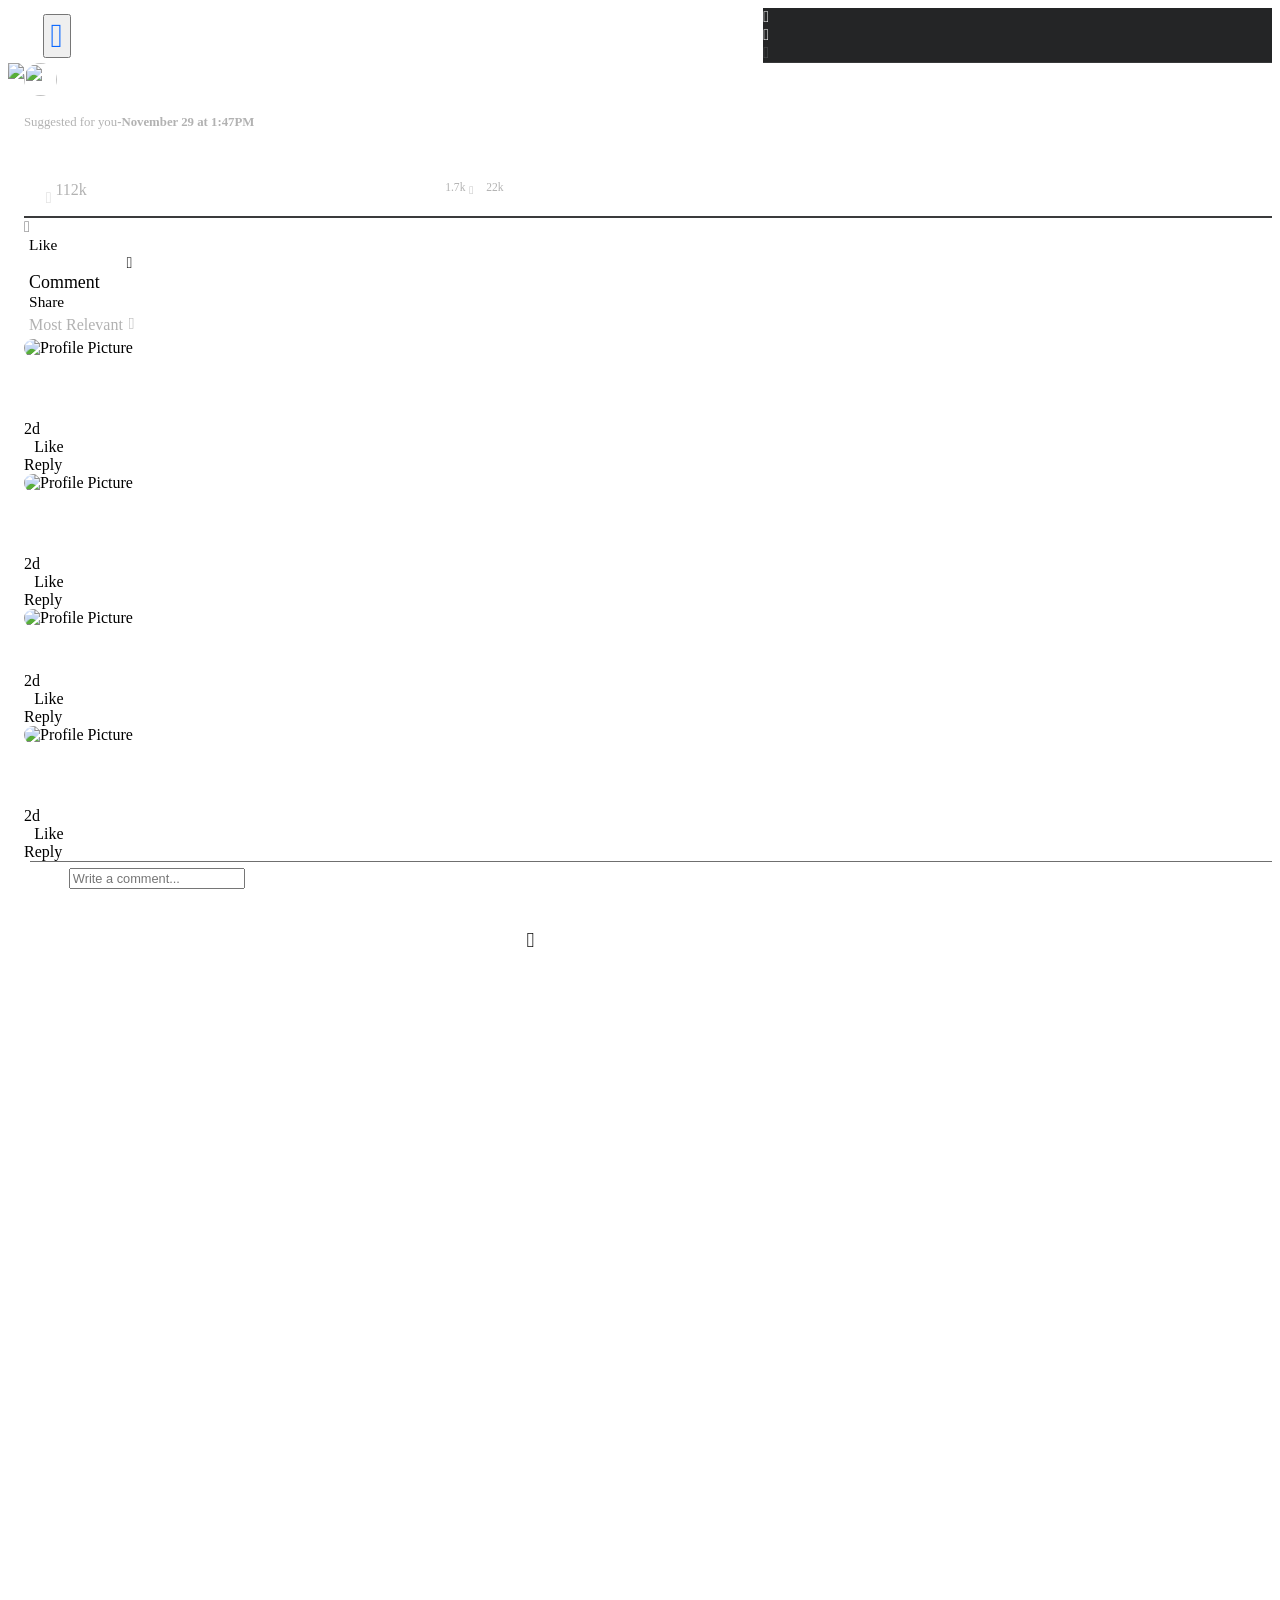
==== fullscreen.html @ 85b13d91 "bug fixes" ====
<!DOCTYPE html>
<html>

<head>
    <title>Facebook</title>
    <meta name="viewport" content="width=device-width, initial-scale=1">
    <link rel="stylesheet" type="text/css" href="styles.css">
    <link rel="stylesheet" href="https://use.fontawesome.com/releases/v5.15.4/css/all.css">
    <script src="https://kit.fontawesome.com/e9348bb64a.js" crossorigin="anonymous"></script>
    <link rel="stylesheet" href="https://code.jquery.com/ui/1.12.1/themes/base/jquery-ui.css">
</head>

<body style="overflow-y: hidden;">

    <!--Header v----------------------------------------------------------------------------------------------------->

    <div class = "double-header" style="display: flex; flex-direction: row;">
        <div class="headerLeft" style="width: 59vw; display: flex; flex-direction: row; align-items: center;">
            <div class="left-side">
                <div style="display: flex; flex-direction: row; padding-left: 0.3vw;">
                    <div class="icon-background button-class" onclick="homeClick()" style="width: 2.4vw; height: 2.4vw;">
                        <i class="fa-solid fa-xmark" style="color: #ffffff; font-size: 2vw;"></i>
                    </div>
        
                    <button id="facebookLogoButton" onclick="homeClick()">
                        <i class="fa-brands fa-facebook" style="color: #0866ff; margin-top: 1vw; font-size: 2.6vw;"></i>
                    </button>
                </div>
            </div>

            <div class = "right-align">
                <div style="color: white; margin-left: 43vw; font-size: 2vw;">
                    <i class="fa-solid fa-magnifying-glass-plus"style="color: #6f6f6f;"></i>
                    <i class="fa-solid fa-magnifying-glass-minus" style="color: #6f6f6f;"onclick="unzoom()"  ></i>
                    <i class="fa-solid fa-filter button-class" onclick="filterContent2()"></i>
                    <i class="fa-solid fa-expand button-class" onclick="zoom2()"></i>
                </div>
            </div>

        </div>

        <div class="headerRight" style="background-color: #242526; flex-grow: 1; border-bottom: 1px solid #38393a;">
            <div class="right-side"> 
                <div class="icon-background button-class" onclick="messengerClick()">
                    <i class="fa-brands fa-facebook-messenger fa-2xl" style="color: #ffffff;"></i>
                </div>
    
                <div class="icon-background button-class" onclick="notificationClick()">
                    <i class="fa-solid fa-bell fa-2xl" style="color: #ffffff;"></i>
                </div>
    
                <div class="icon-background-unclickable">
                    <i class="fa-solid fa-user fa-2xl" style="color: #525355;"></i>
                </div>
    
                <div class="icon-background-unclickable">
                    <i class="fa-solid fa-gear fa-2xl " style="color: #525355;"></i>
                </div>
            </div>
        </div>
    </div>
   

    <!--MAIN-CONTENT----------------------------------------------------------------------------------------------------------------->

    <div>
        <div id = "leftarrow" style="width: 4vw; height:4vw; border-radius: 2vw; display: flex; align-items: center; justify-content: center;position: absolute; margin-top: 20vw; z-index: 10; margin-left: 1vw;">
            <i id = "idk" class="fa-regular fa-circle-left" style="font-size: 3vw; color: #38393a;"></i>
        </div>

        <div id = "rightarrow"style="width: 4vw; height:4vw; border-radius: 2vw; display: flex; align-items: center; justify-content: center;position: absolute; margin-top: 20vw; z-index: 10; margin-left: 54vw;">
            <i class="fa-regular fa-circle-left fa-rotate-180 button-class" style="font-size: 3vw; color: white;"onclick="fullscreenPost2()"></i>
        </div>
    </div>

    <div style="display: flex; flex-direction: row;">
        <div class = "leftside">
            <img src="Images\test.png" id = "dynamic2">
            <div id="overlay3" onclick="unzoom(event)">
                <img id="zoomedImg">
            </div>
        </div>
    
        <div class = "rightside">
            <div class = "post-information">
                <img src="Images\group c.png" style="width: 2.6vw; height: 2.6vw; border-radius: 5vw;">
                <div class = "feedpost-name" style="font-size: 1vw;">
                    <p style="margin: 0;color: #FFFFFF; font-weight: bold;">Group C</p>
                    <div style="display: flex; flex-direction: row;">
                        <p style="margin: 0;color: #B2B2B2 ; ">Suggested for you</p>   
                        <p style="color: #B2B2B2; margin: 0; font-weight: bold;">-November 29 at 1:47PM</p>
                    </div>
                </div>
            </div>

            <p style="padding-left:0.4vw; margin-top: 1%; margin-left: 0.5vw; color: #FFFFFF; font-weight:400 !important; font-size:1.2vw;"> 
                Nah, cause tell me why we had to code an entire social media interface in a week ;-; #relatable 
            </p>

            <div style="display: flex; flex-direction: row; border-bottom: 2px solid #3A3B3C;">
                <div style="margin: 0.5vw; display: flex; flex-direction: column; margin-top: 1vw;">
                    <i class="fa-solid fa-thumbs-up fa-xl" style="color: #d7d7d7; margin-left: 1.2vw; margin-bottom: 0.2vw;"></i>
                    <i class="fa-solid fa-face-grin-squint-tears fa-xl" style="color: #ded250;"></i>
                </div>
                <p style="margin: 0; margin-top: 0.4vw; color: #B2B2B2; padding-bottom: 0.5vw; margin-left: -0.2vw;">112k</p>
                <div style="display: flex; flex-direction: row; color: #B2B2B2; margin-left: 28vw; font-size: 0.9vw;">
                    <p style="margin: 0; margin-top: 0.4vw;">1.7k</p>
                    <i class="fa-regular fa-comment" style="margin-top: 0.6vw; margin-left: 0.3vw; margin-right: 1vw;"></i>

                    <p style="margin: 0; margin-top: 0.4vw;">22k</p>
                    <i class="fa-regular fa-share-from-square" style="margin-top: 0.6vw; margin-left: 0.3vw;"></i>
                </div>
            </div>

            <div class = "like-comment-share-feed">
                <i class="fa-regular fa-thumbs-up" style="color: #727274;"></i>
                <p style="margin: 0; margin-left:0.4vw; font-size: 1.2vw;">Like</p>

                <i class="fa-regular fa-comment" style="margin-left: 8vw;"></i>
                <p style="margin: 0; margin-left:0.4vw; font-size: 1.4vw; margin-right: 8vw;">Comment</p>

                <i class="fa-regular fa-share-from-square" style="color: #727274;"></i>
                <p style="margin: 0; margin-left:0.4vw; font-size: 1.2vw;">Share</p>
            </div>

            <div id = "random" class = "comments">
                <div style="    display: flex; flex-direction: row;">
                    <p style="margin:0.4vw; font-weight:normal !important; color: #B2B2B2; user-select: none; display: flex;">Most Relevant</p>
                    <i class="fa-solid fa-caret-up fa-rotate-180" style="margin: 0; color: #B2B2B2; margin-bottom: 0.6vw;"></i>
                </div> 
                <div class = "commentsad">
                    <div>
                        <div class = "comment"> 
                            <img src="Images\Thing-1.jpg" alt="Profile Picture" style="width: 2.6vw; height: 2.6vw; border-radius: 5vw;">
                            <div class = "comment-blockFS2">
                                <p style="margin: 0; margin-top: 0.3vw; margin-left: 0.6vw; color: #FFFFFF; font-weight: 500;" >Thing 1</p>
                                <p style="margin: 0; margin-top: 0.3vw; margin-left: 0.6vw; color: #FFFFFF; margin-top: 0.4vw;">I totally get it! 
                                    Coding a social media interface in a week is no joke. The struggle is real! It's incredible how we manage to bring together design, 
                                    functionality, and user experience in such a short timeframe. Hope you manage to pass despite putting in over 200 hours!</p>
                            </div>
                        </div>
                        <div class = "comment-information">
                            <p style="margin: 0; font-weight: 300;">2d</p>
                            <p style="margin: 0; margin-right: 0.8vw; margin-left: 0.8vw; font-weight: 500;">Like</p>
                            <p style="margin: 0; font-weight: 500;">Reply</p>
                        </div>
                    </div>

                    <div>
                        <div class = "comment"> 
                            <img src="Images\Thing-2.jpg" alt="Profile Picture" style="width: 2.6vw; height: 2.6vw; border-radius: 5vw;">
                            <div class = "comment-blockFS2">
                                <p style="margin: 0; margin-top: 0.3vw; margin-left: 0.6vw; color: #FFFFFF; font-weight: 500;" >Thing 2</p>
                                <p style="margin: 0; margin-top: 0.3vw; margin-left: 0.6vw; color: #FFFFFF; margin-top: 0.4vw;">Been there, done that. 
                                    Coding a whole social media interface in a week is a serious challenge. It's like a crash course in problem-solving, 
                                    creativity, and endurance. The late nights and countless lines of code all pay off when you see the finished product.</p>
                            </div>
                        </div>
                        <div class = "comment-information">
                            <p style="margin: 0; font-weight: 300;">2d</p>
                            <p style="margin: 0; margin-right: 0.8vw; margin-left: 0.8vw; font-weight: 500;">Like</p>
                            <p style="margin: 0; font-weight: 500;">Reply</p>
                        </div>
                    </div>

                    <div>
                        <div class = "comment"> 
                            <img src="Images\Cat-in-the-hat.jpg" alt="Profile Picture" style="width: 2.6vw; height: 2.6vw; border-radius: 5vw;">
                            <div class = "comment-blockFS2">
                                <p style="margin: 0; margin-top: 0.3vw; margin-left: 0.6vw; color: #FFFFFF; font-weight: 500;" >Cat in the hat</p>
                                <p style="margin: 0; margin-top: 0.3vw; margin-left: 0.6vw; color: #FFFFFF; margin-top: 0.4vw;">Ah, the classic coding marathon! 
                                    Building a social media interface in a week is both thrilling and exhausting.</p>
                            </div>
                        </div>
                        <div class = "comment-information">
                            <p style="margin: 0; font-weight: 300;">2d</p>
                            <p style="margin: 0; margin-right: 0.8vw; margin-left: 0.8vw; font-weight: 500;">Like</p>
                            <p style="margin: 0; font-weight: 500;">Reply</p>
                        </div>
                    </div>
                    
                    <div>
                        <div class = "comment"> 
                            <img src="Images\Fish.webp" alt="Profile Picture" style="width: 2.6vw; height: 2.6vw; border-radius: 5vw;">
                            <div class = "comment-blockFS2">
                                <p style="margin: 0; margin-top: 0.3vw; margin-left: 0.6vw; color: #FFFFFF; font-weight: 500;" >The Fish</p>
                                <p style="margin: 0; margin-top: 0.3vw; margin-left: 0.6vw; color: #FFFFFF; margin-top: 0.4vw;">The coding grind is real! 
                                    A social media interface in a week is a rollercoaster of challenges and triumphs. From brainstorming ideas to fixing bugs, 
                                    every step feels like a victory. Cheers to the amazing journey of coding! #CodingJourney</p>
                            </div>
                        </div>
                        <div class = "comment-information">
                            <p style="margin: 0; font-weight: 300;">2d</p>
                            <p style="margin: 0; margin-right: 0.8vw; margin-left: 0.8vw; font-weight: 500;">Like</p>
                            <p style="margin: 0; font-weight: 500;">Reply</p>
                        </div>
                    </div>    
                </div>

                <div id = "locater" class = "user-comment2" style="bottom: 0 !important; padding-top: 0.5vw;margin-left: 0.5vw; border-top: 1px solid #6f6f6f;">
                    <i onclick="userClick()" id = "seperate-profile-picture" class="button-class fa-solid fa-circle-user"></i>
                    <div class = "user-comment-block2" style="display: flex; align-items: start; justify-content: st;"> 
                        <input id = "comment2" type="text" placeholder="Write a comment..." class="user-comment-inputFS2"
                        style="margin-left: 3vw; font-size: 1vw !important;">
                        <i id = "send-arrow" class="fa-solid fa-play fa-lg button-class" style="margin-top: 5vw; margin-left: 22vw;"></i>
                    </div>
                </div>

            </div>

        </div>
    </div>


    <!--FUNCTION STUFF---------------------------------------------------------------------------------------------------------------------------->
    <div id="overlayNotif" class="overlay" style="visibility: hidden;">
        <div class = "notifPanel">
            <div class = "messenger-title">
                <div style="display: flex; flex-direction: row; align-items:start ; justify-content: left;">
                    <div class="x-background button-class" style="left: 0; margin-left: 0.5vw; margin-top: 0.5vw; margin-right: 1vw; " onclick="xPanelClickNotif()">
                        <i class="fa-solid fa-xmark fa-xl" style="color: #ffffff;"></i>
                    </div>
                    <p style=" margin: 0; font-weight: bold !important; font-size: 1.5vw; color: white; margin-top: 0.4vw;">Notifications</p>
                </div>
            </div>

            <div style="display: flex; flex-direction: row; margin-top: -0.5vw;">
                <div class = "underbuttons" style="margin-left: 1vw; display: flex; align-items: center; justify-content: center;">
                    <p style="margin: 0; color: #5489c2; font-weight: bold;">All</p>
                </div>

                <div class = "underbuttons2" style="margin-left: 0.3vw; display: flex; align-items: center; justify-content: center;">
                    <p style="margin: 0; color: white; font-weight: bold;">Unread</p>
                </div>
            </div>

            <div style="display: flex; flex-direction: row;">
                <p style="margin: 0; margin-left: 1vw; font-size: 1vw; margin-top: 0.5vw; margin-bottom: 0.5vw; color: white; font-weight: bold;">New</p>
                <p style="margin: 0; margin-left: 12.5vw; font-size: 0.8vw; margin-top: 0.5vw; margin-bottom: 0.5vw; color: #727274; user-select: none;">See More</p>
            </div>

            <div class="friends" style="color:white; margin-left: 1vw !important;">
                <img src="Images\Tommy.webp" alt="User Image" class="user-image" style="margin-right: 0.4vw !important;height: 2.3vw; width: 2.3vw;">
                <div class="page-text">
                    <div style="display: flex; flex-direction: row;">
                        <p style="font-size: 0.9vw; margin: 0; margin-bottom: 1vw; font-weight: bold;">Tommy Accepted your friend request</p>
                    </div>
                </div>
            </div>

            <div class="friends" style="color:white; margin-left: 1vw !important;">
                <img src="Images\Chuckie.webp" alt="User Image" class="user-image" style="margin-right: 0.4vw !important;height: 2.3vw; width: 2.3vw;">
                <div class="page-text">
                    <div style="display: flex; flex-direction: row;">
                        <p style="font-size: 0.9vw; margin: 0; margin-bottom: 1vw; font-weight: bold;">Chuckie sent you a friend request</p>
                    </div>
                </div>
            </div>

            <div class="friends" style="color:white; margin-left: 1vw !important;">
                <img src="Images\Phil.jpg" alt="User Image" class="user-image" style="margin-right: 0.4vw !important;height: 2.3vw; width: 2.3vw;">
                <div class="page-text">
                    <div style="display: flex; flex-direction: row;">
                        <p style="font-size: 0.9vw; margin: 0; margin-bottom: 1vw; font-weight: bold;">Phil invited you to follow Lil</p>
                    </div>
                </div>
            </div>

            <div class="friends" style="color:white; margin-left: 1vw !important;">
                <img src="Images\Angelica.webp" alt="User Image" class="user-image" style="margin-right: 0.4vw !important;height: 2.3vw; width: 2.3vw;">
                <div class="page-text">
                    <div style="display: flex; flex-direction: row;">
                        <p style="font-size: 0.9vw; margin: 0; margin-bottom: 1vw; font-weight: bold;">Angelica commented on your page</p>
                    </div>
                </div>
            </div>

            <p style="margin: 0; margin-left: 1vw; font-size: 1vw; margin-top: 0.5vw; margin-bottom: 0.5vw; color: white; font-weight: bold;">Earlier</p>
        
            <div class="friends" style="color:white; margin-left: 1vw !important;">
                <img src="Images\Susie.webp" alt="User Image" class="user-image" style="margin-right: 0.4vw !important;height: 2.3vw; width: 2.3vw;">
                <div class="page-text">
                    <div style="display: flex; flex-direction: row;">
                        <p style="font-size: 0.9vw; margin: 0; margin-bottom: 1vw; font-weight: bold;">Susie liked your comment</p>
                    </div>
                </div>
            </div>

            <div class="friends" style="color:white; margin-left: 1vw !important;">
                <img src="Images\Dil.webp" alt="User Image" class="user-image" style="margin-right: 0.4vw !important;height: 2.3vw; width: 2.3vw;">
                <div class="page-text">
                    <div style="display: flex; flex-direction: row;">
                        <p style="font-size: 0.9vw; margin: 0; margin-bottom: 1vw; font-weight: bold;">Dil shared your post</p>
                    </div>
                </div>
            </div>

            <div class="friends" style="color:white; margin-left: 1vw !important;">
                <img src="Images\Kimi.webp" alt="User Image" class="user-image" style="margin-right: 0.4vw !important;height: 2.3vw; width: 2.3vw;">
                <div class="page-text">
                    <div style="display: flex; flex-direction: row;">
                        <p style="font-size: 0.9vw; margin: 0; margin-bottom: 1vw; font-weight: bold;">Kimi accepted your friend request</p>
                    </div>
                </div>
            </div>
        </div>
    </div>

    <div id="overlayContent2" class="overlay" style="visibility: hidden;">
        <div class = "content-filter-panel2">
            <div class = "content-title">
                <div class="x-background button-class" style="left: 0; margin-left: 0.5vw;"
                onclick="xPanelClickContent2()">
                <i class="fa-solid fa-xmark fa-xl" style="color: #ffffff;"></i>
            </div>

            <p style="font-size: 1.7vw; font-weight: 600; margin-left: 7.5vw; color:white;"> Content Filter </p>
            </div>
            <div class = "categories">
                <p>Audience</p> <i title="intended audience of the poster (uncheck all for default)" class="fa-sm button-class fa-solid fa-circle-info"style="margin-left: 0.5vw;"></i>
                <p style="margin-left: 3.5vw;">Source</p> <i title="Where the content comes from (uncheck all for normal algorithm)"class="fa-sm button-class fa-solid fa-circle-info" style=" margin-right: 3.5vw;margin-left: 0.5vw;"></i>
                <p>Content</p> <i title="type of content, such as photo or video content" class="fa-sm button-class fa-solid fa-circle-info" style="margin-left: 0.5vw;"></i>
            </div>

            <div style="display: flex; flex-direction: row; align-items: center; justify-content: center;">
                <div class = "options">
                    <label style="font-weight: 400; color: #B2B2B2; font-size: 1vw; height: 3vw;">
                        <input type="checkbox">
                        <p style="margin-left:0.2vw; user-select: none;">Friends</p>
                    </label>

                    <label style="font-weight: 400; color: #B2B2B2; font-size: 1vw; height: 3vw;">
                        <input type="checkbox">
                        <p style="margin-left:0.2vw; user-select: none;">Groups</p>
                    </label>

                    <label style="font-weight: 400; color: #B2B2B2; font-size: 1vw; height: 3vw;">
                        <input type="checkbox">
                        <p style="margin-left:0.2vw; user-select: none;">Only Me</p>
                    </label>

                    <label style="font-weight: 400; color: #242526;; font-size: 1vw; user-select: none; height: 3vw;">
                        <input type="checkbox" style="color: #242526;; background-color: #242526;; border-color: #242526;;">
                        <p style="margin-left:0.2vw; user-select: none;">Only Me</p>
                    </label>
                </div>

                <div class = "options" style="margin-left: 3.8vw;">
                    <label style="font-weight: 400; color: #B2B2B2; font-size: 1vw; height: 3vw;">
                        <input type="checkbox">
                        <p style="margin-left:0.2vw; user-select: none;">Groups</p>
                    </label>

                    <label style="font-weight: 400; color: #B2B2B2; font-size: 1vw; height: 3vw;">
                        <input type="checkbox">
                        <p style="margin-left:0.2vw; user-select: none;">Verified</p>
                    </label>

                    <label style="font-weight: 400; color: #B2B2B2; font-size: 1vw; height: 3vw;">
                        <input type="checkbox">
                        <p style="margin-left:0.2vw; user-select: none;">Pages</p>
                    </label>

                    <label style="font-weight: 400; color: #B2B2B2; font-size: 1vw; height: 3vw;">
                        <input type="checkbox">
                        <p style="margin-left:0.2vw; user-select: none;">Local</p>
                    </label>
                </div>

                <div class = "options" style=" margin-left: 3vw; margin-right: 1.5vw;">
                    <label style="font-weight: 400; color: #B2B2B2; font-size: 1vw; height: 3vw;">
                        <input type="checkbox">
                        <p style="margin-left:0.2vw; user-select: none;">Text</p>
                    </label>

                    <label style="font-weight: 400; color: #B2B2B2; font-size: 1vw; height: 3vw;">
                        <input type="checkbox">
                        <p style="margin-left:0.2vw; user-select: none;">Photos</p>
                    </label>

                    <label style="font-weight: 400; color: #B2B2B2; font-size: 1vw; height: 3vw;">
                        <input type="checkbox">
                        <p style="margin-left:0.2vw; user-select: none;">Videos</p>
                    </label>

                    <label style="font-weight: 400; color: #242526;; font-size: 1vw; user-select: none; height: 3vw;">
                        <input type="checkbox" style="color: #242526;; background-color: #242526;; border-color: #242526;;">
                        <p style="margin-left:0.2vw; user-select: none;">Only Me</p>
                    </label>
                </div>
            </div>             
            <div class = "bottom-content">
                <div class = "content-buttons button-class" style="margin-right: 0.5vw;" onclick="xPanelClickContent2()">
                    <p>Apply Filters</p>
                </div>
                <div class = "content-buttons button-class" style="margin-left: 0.5vw;" onclick="xPanelClickContent2()">
                    <p>Reset to Default</p>
                </div>
            </div>
        </div>
    </div>

    <div id="overlayMessenger" class="overlay" style="visibility: hidden;">
        <div class = "messenger-content">
            <div class = "messenger-title">
                <div style="display: flex; flex-direction: row; align-items:start ; justify-content: left;">
                    <div class="x-background button-class" style="left: 0; margin-left: 0.5vw; margin-top: 0.7vw; margin-right: 1vw; " onclick="xPanelClickMessenger()">
                        <i class="fa-solid fa-xmark fa-xl" style="color: #ffffff;"></i>
                    </div>
                    <p style=" margin: 0; font-weight: bold !important; font-size: 2vw; color: white; margin-top: 0.4vw;">Chats</p>
                </div>
            </div>

            <div class = "messenger-search" style="margin-left: 0.2vw;">
                <form class="search-container">
                    <input type="text" placeholder="Search Messenger" class="Searchbar" style="font-size: 0.8vw; width: 17vw;">
                </form>
            </div>

            <div style="color: #b2b2b2; font-size: 0.8vw; display: flex; flex-direction: row; font-weight: 400; user-select: none;">
                <p style="margin-left: 15.5vw;">Verified</p>
                <i class="fa-solid fa-caret-up fa-rotate-180" style="margin-bottom: 1vw; margin-left: 0.2vw;"></i>
            </div>

            <div class = "people" style="margin-top: -0.5vw;">
                <div class = "person">
                    <img src="Images\Johnny-Depp.jpg" alt="User Image" class="chat-image" style="margin-right: 0.4vw !important;">
                    <div style="display: flex; flex-direction: column; margin-top: 0.2vw;">
                        <p style="margin: 0; font-weight: bold;">Johnny Depp</p>
                        <div style="display: flex; flex-direction: row; color: #B2B2B2; font-size: 0.8vw;">
                            <p style="margin: 0;">You: luv ur stuff man. - </p>
                            <p style="font-weight: bold; margin: 0;"> 1y</p>
                        </div>
                    </div>

                    <i class="fa-solid fa-circle-check" style="margin-left:0.7vw; margin-top: 0.5vw; font-size: 1.5vw;"></i>
                </div>

                <div class = "person">
                    <img src="Images\Albert-Einstein.jpg" alt="User Image" class="chat-image" style="margin-right: 0.4vw !important;">
                    <div style="display: flex; flex-direction: column; margin-top: 0.2vw;">
                        <p style="margin: 0; font-weight: bold;">Albert Einstein</p>
                        <div style="display: flex; flex-direction: row; color: #B2B2B2; font-size: 0.8vw;">
                            <p style="margin: 0;">Albert: Yo I revived wassup G! -</p>
                            <p style="font-weight: bold; margin: 0;"> 3y</p>
                        </div>
                    </div>

                    <i class="fa-solid fa-circle-check" style="margin-left:0.7vw; margin-top: 0.5vw; font-size: 1.5vw;"></i>
                </div>

                <div class = "person">
                    <img src="Images\Hugh-Jackman.jpg" alt="User Image" class="chat-image" style="margin-right: 0.4vw !important;">
                    <div style="display: flex; flex-direction: column; margin-top: 0.2vw;">
                        <p style="margin: 0; font-weight: bold;">Hugh Jackman</p>
                        <div style="display: flex; flex-direction: row; color: #B2B2B2; font-size: 0.8vw;">
                            <p style="margin: 0;">You: agreed - </p>
                            <p style="font-weight: bold; margin: 0;"> 4y</p>
                        </div>
                    </div>

                    <i class="fa-solid fa-circle-check" style="margin-left:0.7vw; margin-top: 0.5vw; font-size: 1.5vw;"></i>
                </div>

                <div class = "person">
                    <img src="Images\bossman.jpg" alt="User Image" class="chat-image" style="margin-right: 0.4vw !important;">
                    <div style="display: flex; flex-direction: column; margin-top: 0.2vw;">
                        <p style="margin: 0; font-weight: bold;">Bossman</p>
                        <div style="display: flex; flex-direction: row; color: #B2B2B2; font-size: 0.8vw;">
                            <p style="margin: 0;">Bossman: I thought you were sic... - </p>
                            <p style="font-weight: bold; margin: 0;"> 1h</p>
                        </div>
                    </div>
                </div>

                <div class = "person">
                    <img src="Images\billy-jean.jpg" alt="User Image" class="chat-image" style="margin-right: 0.4vw !important;">
                    <div style="display: flex; flex-direction: column; margin-top: 0.2vw;">
                        <p style="margin: 0; font-weight: bold;">Billy Jean</p>
                        <div style="display: flex; flex-direction: row; color: #B2B2B2; font-size: 0.8vw;">
                            <p style="margin: 0;">Billy: I told you I'm not your lover... - </p>
                            <p style="font-weight: bold; margin: 0;"> 3d</p>
                        </div>
                    </div>
                </div>

                <div class = "person">
                    <img src="Images\Ratvinder-Grewal.jpg" alt="User Image" class="chat-image" style="margin-right: 0.4vw !important;">
                    <div style="display: flex; flex-direction: column; margin-top: 0.2vw;">
                        <p style="margin: 0; font-weight: bold;">Professor</p>
                        <div style="display: flex; flex-direction: row; color: #B2B2B2; font-size: 0.8vw;">
                            <p style="margin: 0;">You: please respond to my emai... -</p>
                            <p style="font-weight: bold; margin: 0;"> 905y</p>
                        </div>
                    </div>
                </div>
            </div>
            <div class = "messenger-end">
                <p>See all in Messenger</p>
            </div>
        </div>
    </div>

    <script src="https://code.jquery.com/jquery-1.12.4.js"></script>
    <script src="https://code.jquery.com/ui/1.12.1/jquery-ui.js"></script>
    <script src="script.js"></script>
</body>

</html>
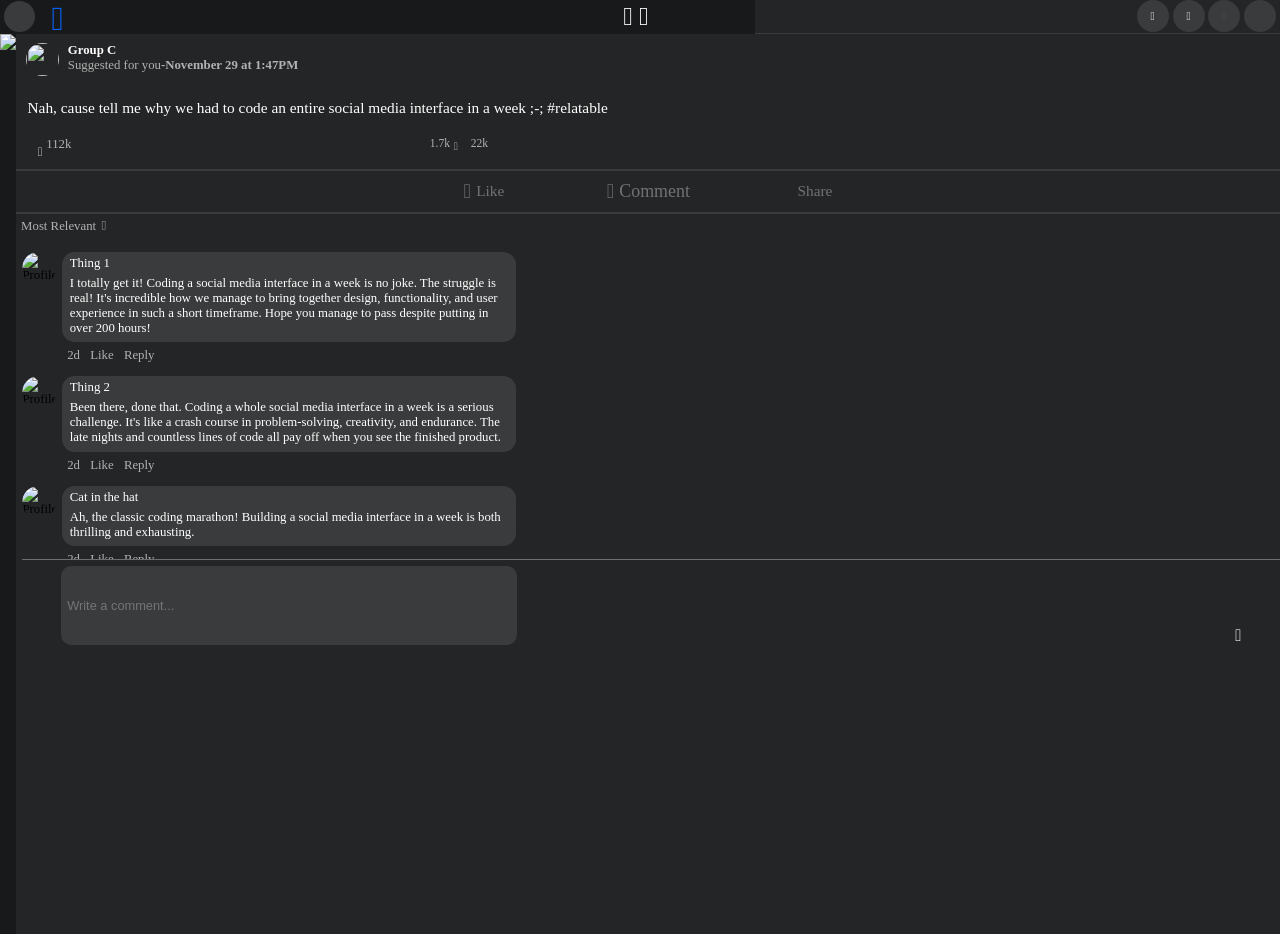
==== commit c9527c94: "added video" ====
--- a/styles.css
+++ b/styles.css
@@ -0,0 +1,1296 @@
+body, html {
+    margin: 0;
+    padding: 0;
+}
+
+::-webkit-scrollbar {
+    width: 4px;
+}
+
+::-webkit-scrollbar-track {
+    background: #38393a;
+}
+
+::-webkit-scrollbar-thumb {
+    background: #8e8e8e;
+}
+
+
+body {
+    font-size: 1vw;
+    font-family: "Segoe UI";
+    background-color: #18191A;
+    margin: 0;
+    scrollbar-width: thin;
+    scrollbar-color: #8e8e8e;
+}
+
+.header {
+    width: 100vw;
+    position: fixed;
+    margin: 0;
+    display: grid;
+    align-items: center;
+    grid-template-columns: 1fr 3.5fr 1fr;
+    background-color: #242526;
+    height: 2.55vw;
+    z-index: 1000;
+}
+
+.left-side {
+    display: flex;
+    align-items: center;
+    justify-content: left;
+}
+
+
+.center-side {
+    box-sizing: border-box;
+    display: flex;
+    align-items: center;
+    justify-content: center;
+    height: 2.55vw;
+    width: auto;
+    padding: 0;
+    margin: 0;
+    overflow-x: hidden;
+}
+
+.center-buttons {
+    box-sizing: border-box;
+    display: flex;
+    align-items: center;
+    cursor: pointer;
+    font-size: 1.4vw;
+    font-weight:bold;
+    color: #fff;
+    height: 2.55vw;
+    padding-left: 1.5vw;
+    padding-right: 1.5vw;
+    border-radius: 0.5vw;
+    font-size: 1.2vw;
+    transition: background-color 0.2s ease;
+}
+
+.center-buttons2 {
+    user-select: none;
+    box-sizing: border-box;
+    display: flex;
+    align-items: center;
+    font-size: 1.4vw;
+    font-weight:bold;
+    color: #fff;
+    height: 2.55vw;
+    padding-left: 1.5vw;
+    padding-right: 1.5vw;
+    border-radius: 0.5vw;
+    font-size: 1.2vw;
+}
+
+.center-buttons:hover {
+    background-color: #434445;
+}
+
+.underline {
+    position: relative;
+}
+
+.underline::after {
+    content: "";
+    position: absolute;
+    bottom: 0;
+    left: 0;
+    width: 100%;
+    height: 2px;
+    background-color: #0866FF;
+    transform: scaleX(0);
+    transform-origin: bottom right;
+    transition: transform 0.3s ease;
+}
+
+.underline::after {
+    transform: scaleX(1);
+}
+
+.vertical-line {
+    height: 80%;
+    width: 0.1%;
+    background-color: #434445;
+}
+
+.right-side {
+    display: flex;
+    align-items: center;
+    justify-content: flex-end;
+    height: 2.55vw;
+}
+
+.button-class {
+    cursor: pointer;
+}
+
+.x-background {
+    display: flex;
+    justify-content: center;
+    align-items: center;
+    width: 2.2vw;
+    height: 2.2vw;
+    background-color: #3A3B3C;
+    border-radius: 2.5vw;
+    font-size: 1vw;
+}
+
+.icon-background {
+    display: flex;
+    justify-content: center;
+    align-items: center;
+    width: 2.5vw;
+    height: 2.5vw;
+    background-color: #3A3B3C;
+    border-radius: 2.5vw;
+    margin-right: 0.3vw;
+    font-size: 0.9vw;
+    transition: background-color 0.2s ease;
+}
+
+.icon-background-unclickable {
+    display: flex;
+    justify-content: center;
+    align-items: center;
+    width: 2.5vw;
+    height: 2.5vw;
+    background-color: #3A3B3C;
+    border-radius: 2.5vw;
+    margin-right: 0.3vw;
+    font-size: 0.9vw;
+}
+
+.icon-background:hover {
+    background-color: #434445;
+}
+
+.Searchbar::placeholder {
+    color: #656668;
+    font-size: 0.7vw;
+}
+
+.search-container {
+    position: relative;
+    display: inline-block;
+    margin-left: 0.3vw;
+    width: 12vw;
+}
+
+.Searchbar {
+    width: 12vw;
+    height: 1.8vw;
+    padding-left: 1.8vw;
+    background-color: #3A3B3C;
+    border-radius: 5vw;
+    outline: none;
+    color: #B2B2B2;
+    border-width: 0;
+}
+
+.search-container::before {
+    content: '\f002';
+    font-family: 'Font Awesome 5 Free';
+    font-weight: 900;
+    position: absolute;
+    left: 0.6vw;
+    top: 1vw;
+    transform: translateY(-50%);
+    color: #B2B2B2;
+}
+
+#facebookLogoButton {
+    cursor: pointer;
+    margin-left: 0.3vw;
+    background-color: transparent;
+    height: 2.4vh;
+    width: 2.4vw;
+    padding: 0;
+    border-radius: 0.5vw;
+    display: flex;
+    align-items: center;
+    justify-content: center;
+    font-size: 2.3vw;
+    border: none;
+}
+
+#facebookLogoButton i {
+    margin: 0;
+}
+
+#videofacebookLogoButton{
+    cursor: pointer;
+    margin-left: 0.3vw;
+    background-color: transparent;
+    height: 2.4vh;
+    width: 2.4vw;
+    padding: 0;
+    border-radius: 0.5vw;
+    display: flex;
+    align-items: center;
+    justify-content: center;
+    font-size: 1.25vw;
+    border: none;
+}
+
+.search-box{
+    width: fit-content;
+    height: fit-content;
+    position:absolute;
+    margin-left: 3vw;
+}
+
+.btn-search{
+    width: 30px;
+    height: 30px;
+    border-style: none;
+    font-size: 15px;
+    font-weight: bold;
+    outline: none;
+    cursor: pointer;
+    border-radius: 50%;
+    right: 0px;
+    color:#ffffff ;
+    background-color:#656668;
+    pointer-events: painted;  
+}
+
+.leftSideBar {
+    display: grid;
+    grid-template-columns: 1fr;
+    justify-content: start;
+    align-content: start;
+    align-items: start;
+    position: fixed;
+    top: 2.55vw;
+    width: 15vw;
+    left: 0;
+    height: calc(100vh - 2.55vw);
+    background-color: #242526;
+    color: #fff;
+    padding: 0.3vw;
+    padding-top: 0;
+    overflow-y: auto;
+
+    scrollbar-width: thin;
+    scrollbar-color: #38393a #242526;
+}
+
+.leftSideBar::-webkit-scrollbar {
+    width: 0;
+}
+
+.leftSideBar:first-child {
+    margin-top: 0;
+    justify-content: center;
+    position: fixed;
+}
+
+.leftSideBar .fixed-child {
+    position: sticky;
+    background-color: #242526;
+}
+
+
+.leftSideBar2 {
+    display: grid;
+    grid-template-columns: 1fr;
+    justify-content: start;
+    align-content: start;
+    align-items: start;
+    position: fixed;
+    top: 2.55vw;
+    width: 15vw;
+    left: 0;
+    height: calc(100vh - 2.55vw);
+    background-color: #242526;
+    color: #fff;
+    padding: 0.3vw;
+    padding-top: 0;
+    overflow-y: auto;
+    
+    scrollbar-width: thin;
+    scrollbar-color: #38393a #242526;
+}
+
+
+.leftSideBar2::-webkit-scrollbar {
+    width: 0;
+}
+
+.leftSideBar2:first-child {
+    margin-top: 0;
+    justify-content: center;
+    position: fixed;
+}
+
+.leftSideBar2 .fixed-child {
+    position: sticky;
+    background-color: #242526;
+}
+
+.tab-switch {
+    display: flex;
+    justify-content: center;
+    align-items: center;
+    height: 3.5vw;
+    padding: 0;
+    border-bottom: 1px solid #3A3B3C;
+    margin-bottom: 0.3vw;
+    z-index: 2;
+}
+
+.tab-buttons {
+    display: flex;
+    align-items: center;
+    margin: 0;
+    padding: 0;
+    padding-left: 0.9vw;
+    padding-right: 0.9vw;
+    margin-left: 0.3vw;
+    border-radius: 0.3vw;
+    height: 2.5vw;
+    transition: background-color 0.2s ease;
+    font-size:1.1vw;
+    font-weight:500;
+}
+
+.tab-buttons:hover {
+    background-color: #434445;
+}
+
+.link-buttons {
+    height: 2.8vw;
+    display: flex;
+    padding-left: 0.2vw;
+    justify-content: left;
+    align-items: center;
+    font-size: 1.6vw;
+    border-radius: 0.7vw;
+    transition: background-color 0.2s ease;
+}
+
+.link-buttons-unclickable {
+    height: 2.8vw;
+    display: flex;
+    padding-left: 0.2vw;
+    justify-content: left;
+    align-items: center;
+    font-size: 2vw;
+}
+
+.link-buttons:hover {
+    background-color: #434445;
+}
+
+.setting-link-buttons-unclickable{
+    display: flex;
+    padding-left: 7.5vw;
+    justify-content: left;
+    align-items: center;
+    font-size: 0.7vw;
+}
+
+.rotate-class {
+    transition: transform 0.3s ease, color 0.3s ease;
+}
+
+.rotate-class:hover {
+    transform: rotate(90deg);
+    color: #0866FF;
+}
+
+.discoveryPanels {
+    display: flex;
+    align-items: center;
+    border-bottom: 1px solid #3A3B3C;
+    padding-left: 0.2vw;
+    justify-content: flex-start;
+    font-size: 1.2vw;
+    border-radius: 0.2vw;
+    margin-bottom: 0.3vw;
+}
+
+.discovery-title {
+    display: flex;
+    align-items: center;
+    justify-content: left;
+    font-size: 1vw;
+}
+
+.inner-content {
+    display: flex;
+    flex-direction: column;
+}
+
+.overlay {
+    position: fixed;
+    top: 0;
+    left: 0;
+    width: 100%;
+    height: 100%;
+    background: rgba(0, 0, 0, 0.6);
+    display: flex;
+    justify-content: left;
+    align-items: start;
+    z-index: 9999;
+}
+
+.overlay-content {
+    position: absolute;
+    margin-top: 2.55vw;
+    display: flex;
+    flex-direction: column;
+    width: 17vw;
+    height: 19vw;
+    background-color: #242526;
+    border-radius: 0.6vw;
+}
+
+.overlayNotif {
+    position: absolute;
+    margin-top: 2.55vw;
+    display: flex;
+    flex-direction: column;
+    width: 17vw;
+    height: 19vw;
+    background-color: #242526;
+    border-radius: 0.6vw;
+}
+
+.panel-top {
+    display: flex;
+    justify-content: left;
+    background-color: #242526;
+    padding: 0.2vw;
+    border-bottom: 1px solid #3A3B3C;
+    padding-bottom: 0.5vw;
+    margin-top: 0.5vw;
+    margin-bottom: 0.5vw;
+}
+
+.drag-panels {
+    display: flex;
+    align-items: center;
+    height: 2.5vw;
+    margin: 0.2vw;
+    background-color: #3A3B3C;
+    border-radius: 0.2vw;
+}
+
+.drag-panels-helper {
+    opacity: 0.5;
+}
+
+input[type="checkbox"] {
+    -webkit-appearance: none;
+    -moz-appearance: none;
+    appearance: none;
+    border: 1px solid #ccc;
+    height: 1.2vw;
+    width: 1.2vw;
+    border-radius: 0.2vw;
+    outline: none;
+    cursor: pointer;
+    margin-right: 0.4vw;
+}
+
+input[type="checkbox"]:checked {
+    background-color: #0866FF;
+    border: 1px solid #0866FF;
+}
+
+label {
+    display: inline-flex;
+    align-items: center;
+    font-family: 'Segoe UI';
+    font-weight: 500;
+    font-size: 1vw;
+    color: #FFFFFF;
+    cursor: pointer;
+    white-space: nowrap;
+    padding-left: 0.4vw;
+}
+
+.friends-online {
+    display: flex;
+    flex-direction: column;
+}
+
+.friends {
+    display: flex;
+    align-items: center;
+    justify-content: left;
+    font-size: 1vw;
+    margin: 0 !important;
+    padding: 0 !important;
+}
+
+.friends p {
+    margin: 0;
+    padding: 0;
+}
+
+.friends i {
+    margin: 0;
+    padding: 0;
+}
+
+.user-image {
+    width: 2vw;
+    height: 2vw;
+    object-fit: cover;
+    border-radius: 2vw;
+    margin: 0;
+    padding: 0;
+}
+
+.user-status-container {
+    position: relative;
+    display: inline-block;
+}
+
+.online-indicator {
+    position: absolute;
+    bottom: 0.3vw;
+    right: 0;
+    width: 0.5vw;
+    height: 0.5vw;
+    background-color: #4CAF50;
+    border-radius: 2vw;
+    border: 1px solid #fff;
+}
+
+.event-container {
+    display: flex;
+    flex-direction: column;
+}
+
+.event {
+    display: flex;
+    align-items: center;
+    justify-content: left;
+    font-size: 1vw;
+    margin: 0 !important;
+    padding: 0;
+    height: 1.8vw;
+    padding-left: 0.7vw;
+    border-radius: 0.5vw;
+    margin-top: 0.15vw !important;
+    background-color: #393a3b;
+    font-weight: 300;
+}
+
+.event-container:first-child {
+    margin-top: 0px;
+}
+
+.event-container:last-child {
+    margin-bottom: 0.4vw;
+}
+
+.page-text {
+    margin-top: 0.7vw;
+}
+
+.content-area {
+    margin: 0;
+    padding: 0;
+    position: absolute;
+    display: flex;
+    align-items: center;
+    flex-direction: column;
+    width: 84vw;
+    height: auto;
+    left: 15.6vw;
+    top: 2.55vw !important;
+    background-color: #18191A;
+}
+
+.create-post {
+    background-color: #242526;
+    margin: 1vw;
+	border-radius: 0.8vw;
+    height: 7vw;
+	width: 80vw;
+}
+
+#profile-picture {
+    margin-left: 1.5vw;
+    position: absolute;
+    margin-top: 0.5vw;
+    color: white;
+    font-size: 2.6vw;
+    transition: color 0.3s ease;
+}
+
+#profile-picture:hover {
+    color: #005eff;
+}
+
+
+.create-post-content {
+    margin: 0.8vw 1vw 0.8vw 6.4vw;
+    position: relative;
+	width: 72.5vw;
+}
+
+.create-post-hr {
+    border: none;
+    border-top: 2px solid #393a3b;
+	width: 77vw;
+}
+
+.buttons-container {
+    display: flex;
+    flex-wrap: wrap;
+    align-items: center;
+	margin-left: 1vw;
+}
+
+.buttons-container span {
+	margin-left: 0.4vw;
+    position: relative;
+    top: -0.4vw;
+    font-size: 1vw;
+}
+
+.buttons-container button {
+    background-color: #242526;
+    color: #b2b3b4;
+    cursor: pointer;
+    flex-grow: 1;
+    border-radius: 0.7vw;
+    border: none;
+    flex: 0 0 25%;
+    min-width: 0;
+    white-space: nowrap;
+    transition: background-color 0.2s ease;
+}
+
+.buttons-container button:hover {
+    background-color: #393a3b;
+}
+
+.buttons-container button:nth-child(1),
+.buttons-container button:nth-child(2),
+.buttons-container button:nth-child(3),
+.buttons-container button:nth-child(4) {
+    flex-basis: calc(25% - 5px);
+    min-width: 0;
+}
+
+/*text area button */
+.text-area-button {
+    appearance: none;
+    border-radius: 50px;
+    background-color: #393a3b;
+    color: #b2b3b4;
+    border: none;
+    width: calc(100% + 25px);
+    cursor: pointer;
+    transition: all 0.3s ease;
+    line-height: 13px;
+    resize: none;
+    overflow: hidden;
+    height: 30px;
+    display: flex;
+    align-items: flex-start;
+    padding: 9px;
+    margin-left: -27px;
+    margin-bottom: 13px;
+    transition: background-color 0.2s ease;
+}
+
+.text-area-button:hover {
+    background-color: #4e4f50;
+}
+
+.text-area-button::placeholder {
+    color: #b2b3b4;
+}
+
+/*floating create post panel styles */
+.floating-panel {
+    display: none;
+    position: fixed;
+    top: 40%;
+    left: 50%;
+    transform: translate(-50%, -50%);
+    background-color: #242526;
+    padding: 1.5vw 1.5vw 0vw;
+    border-radius: 0.5vw;
+    z-index: 2;
+    width: 25vw;
+    height: 23vw;
+}
+
+.floating-panel.show {
+    display: block;
+}
+
+.dim-overlay {
+    display: none;
+    position: fixed;
+    top: 0;
+    left: 0;
+    width: 100%;
+    height: 100%;
+    background-color: rgba(0, 0, 0, 0.6);
+    z-index: 1;
+}
+
+.floating-panel.show~.dim-overlay {
+    display: block;
+}
+
+.panel-header {
+    display: flex;
+    justify-content: space-between;
+    align-items: center;
+    padding-bottom: 1vw;
+	font-weight: 600;
+}
+
+.panel-header .close-button {
+    border: none;
+    border-radius: 50%;
+    background-color: #393a3b;
+    color: white;
+    width: 2vw;
+    height: 2vw;
+    display: flex;
+    margin-top: -0.9vw;
+    justify-content: center;
+    align-items: center;
+    margin-right: -0.9vw;
+    transition: background-color 0.2s ease;
+}
+
+.close-button:hover {
+    background-color: #434445;
+}
+
+.create-post-header {
+    text-align: center;
+    margin: 0;
+    flex-grow: 1;
+    margin-top: -0.9vw;
+    color: #FFFFFF;
+    font-size: 1.3vw;
+    user-select: none;
+}
+
+.line-divider {
+    width: 28vw;
+    border: none;
+	margin-left: -1.5vw;
+    border-top: 1px solid #393a3b;
+    margin-top: -0.2vw;
+}
+
+.user-info {
+    display: flex;
+    flex-direction: column;
+    align-items: flex-start;
+    justify-content: center;
+    margin-left: 2.4vw;
+    margin-top: -0.2vw;
+    padding-bottom: 0.8vw;
+    color: #FFFFFF;
+}
+
+.username {
+    user-select: none;
+}
+
+.main-page #profile-picture {
+    margin-top: 0.1vw;
+    margin-left: -0.6vw;
+}
+
+.main-page textarea {
+    border: none;
+    width: 105%;
+    background-color: #242526;
+    color: #b2b3b4;
+    font-size: 16px;
+    margin-left: -8px;
+    resize: none;
+    overflow-y: auto;
+    height: 140px;
+}
+
+.post-btn {
+    width: 105%;
+    border-radius: 5px;
+    color: #FFFFFF;
+    background-color: #393a3b;
+    border: none;
+    margin-left: -8px;
+    padding: 0.4vw 1vw;
+	margin-top: 5.5vw;
+    transition: background-color 0.2s ease;
+}
+
+.post-btn:hover {
+    background-color: #4e4f50;
+}
+
+.dropdown-btn {
+    display: flex;
+    align-items: center;
+    border-radius: 50px;
+    background-color: #393a3b;
+    color: #8e8e8e;
+    border: none;
+    font-size: 10px;
+    margin-top: 3px;
+    width: 4.5vw;
+}
+
+.feedpost {
+    margin: 0;
+    display: flex;
+    flex-direction: column;
+    background-color: #242526;
+    width: 80vw;
+    margin-bottom: 1vw;
+    border-radius: 0.8vw;
+    padding-bottom: 1vw;
+}
+
+.feedpost-name{
+    margin-left: 0.7vw;
+    display: flex;
+    flex-direction: column;
+    width: auto;
+}
+
+.post-information{
+    display: flex;
+    flex-direction: row;
+    padding: 0.75vw;
+}
+
+.post-image {
+    width: 100%;
+}
+
+.post-image img {
+    user-select: all;
+    width: 100%;
+    max-height: 80vh;
+    object-fit: cover;
+    object-position: center;
+}
+
+
+.like-comment-share-feed{
+    display: flex;
+    font-size: 1vw !important;
+    flex-direction: row;
+    font-size: 1.6vw !important;
+    font-weight: 500 !important;
+    align-items:center;
+    justify-content: center;
+    margin-top: 0.7vw;
+    color: #727274;
+    padding-bottom: 0.7vw;
+    border-bottom: 2px solid #3A3B3C;
+    user-select: none;
+}
+
+.comments{
+    display: flex;
+    flex-direction: column;
+}
+
+.comment{
+    width: auto;
+    margin-top: 1vw;
+    margin-left: 0.5vw;
+    display: flex;
+    flex-direction: row;
+}
+
+.comment-block{
+    margin-left: 0.5vw;
+    padding-right: 0.5vw;
+    padding-bottom: 0.5vw;
+    border-radius: 1vw;
+    max-width: 70vw;
+    min-width: 5vw;
+    max-height: 10vw;
+    min-height: 3vw;
+    background-color: #3A3B3C;
+}
+
+
+
+.comment-blockFS{
+    margin-left: 0.5vw;
+    padding-right: 0.5vw;
+    padding-bottom: 0.5vw;
+    border-radius: 1vw;
+    max-width: 40vw;
+    min-width: 5vw;
+    max-height: 10vw;
+    min-height: 3vw;
+    background-color: #3A3B3C;
+}
+
+.comment-blockFS2{
+    margin-left: 0.5vw;
+    padding-right: 0.5vw;
+    padding-bottom: 0.5vw;
+    border-radius: 1vw;
+    max-width: 35vw;
+    min-width: 5vw;
+    max-height: 10vw;
+    min-height: 3vw;
+    background-color: #3A3B3C;
+}
+
+.comment-information{
+    user-select: none;
+    display: flex;
+    flex-direction: row;
+    margin-left: 4vw;
+    margin-top: 0.5vw;
+    color: #B2B2B2;
+}
+
+.user-comment{
+    padding: 0;
+    margin-left: 0.5vw;
+    margin-top: 2vw;
+    display: flex;
+    flex-direction: column;
+    justify-content: center;
+    height: 2vw;
+}
+
+#comment2::placeholder{
+    text-align: left;
+}
+
+.user-comment-input{
+    width: 70vw;
+    height: 2vw;
+    padding-left: 0.5vw;
+    background-color: #3A3B3C;
+    border-radius: 0.8vw;
+    outline: none;
+    color: #B2B2B2;
+    border-width: 0;
+}
+
+.user-comment-inputFS{
+    width: 40vw;
+    height: 6vw;
+    padding-left: 0.5vw;
+    background-color: #3A3B3C;
+    border-radius: 0.8vw;
+    outline: none;
+    color: #B2B2B2;
+    border-width: 0;
+}
+
+
+.user-comment-inputFS2{
+    width: 35vw;
+    height: 6vw;
+    padding-left: 0.5vw;
+    background-color: #3A3B3C;
+    border-radius: 0.8vw;
+    outline: none;
+    color: #B2B2B2;
+    border-width: 0;
+}
+
+.user-comment-input2{
+    width: 40vw;
+    height: 6vw;
+    padding-left: 0.5vw;
+    background-color: #3A3B3C;
+    border-radius: 0.8vw;
+    outline: none;
+    color: #B2B2B2;
+    border-width: 0;
+    line-height: 1vw;
+}
+
+.user-comment-input::placeholder {
+    color: #656668;
+    font-size: 1vw;
+}
+
+.user-comment-input2::placeholder {
+    color: #656668;
+    font-size: 1vw;
+    margin-top: -5vw !important;
+    padding-top: -5vw !important;
+}
+
+#send-arrow{
+    position: absolute; 
+    margin-top: 1vw; 
+    left: 74.5vw; 
+    color: white;
+    transition: color 0.3s ease;
+}
+
+#send-arrow:hover{
+    color: #005eff;
+}
+
+.filter-content{
+    cursor: pointer;
+    user-select: none;
+    font-size: 1.2vw;
+    margin-top: 2vh;
+    display: flex;
+    flex-direction: row;
+    color: white;
+    margin-left: 68vw;
+    transition: color 0.2s ease;
+}
+
+.filter-content:hover{
+    color: #005eff;
+}
+
+.content-filter-panel{
+    position: absolute;
+    background-color: #242526;
+    display: flex;
+    flex-direction: column;
+    right: 0;
+    margin: 2vw;
+    margin-top: 18vw;
+
+    width: 30vw;
+    height: 25.1vw;
+}
+
+.content-filter-panel2{
+    position: absolute;
+    background-color: #242526;
+    display: flex;
+    flex-direction: column;
+    margin-left: 23vw !important;
+    margin: 2vw;
+    margin-top: 4vw;
+
+    width: 30vw;
+    height: 25.1vw;
+}
+
+.content-title{
+    display: flex;
+    align-items: center;
+    flex-direction: row;
+    width: 100%;
+    height: 4vw;
+    border-bottom: 1px solid #393a3b;
+}
+
+.categories{
+    user-select: none;
+    display: flex;
+    flex-direction: row;
+    font-size: 1.5vw;
+    font-weight: 500;
+    color: white;
+    align-items: center;
+    justify-content: center;
+    padding-bottom: 0 !important;
+    margin-bottom: 0 !important;
+    
+}
+
+.options{
+    color: #B2B2B2;
+    font-size: 1vw;
+    margin-top: 0 !important;
+    padding-top: 0 !important;
+}
+
+.bottom-content{
+    display: flex;
+    flex-direction: row;
+    border-top: 1px solid #38393a;
+    width: 100%;
+    height: 4vw;
+    align-items: center;
+    justify-content: center;
+}
+
+.content-buttons{
+    display: flex;
+    align-items: center;
+    justify-content: center;
+    color: white;
+    font-size: 1vw;
+    font-weight: bold;
+    border-radius: 1vw;
+    background-color: #3A3B3C;
+    height: 3vw;
+    width: 14vw;
+}
+
+#seperate-profile-picture {
+    margin-left: 0;
+    position: absolute;
+    color: white;
+    font-size: 2.6vw;
+    transition: color 0.3s ease;
+}
+
+#seperate-profile-picture:hover {
+    color: #005eff;
+}
+
+.messenger-content{
+    background-color: #242526;
+    width: 20vw;
+    height: 33vw;
+    margin-top: 3vw;
+    margin-left: 79vw;
+    display: flex;
+    flex-direction: column;
+    border-radius: 0.5vw;
+}
+
+.messenger-title{
+    width: 100%;
+    height: 4vw;
+}
+
+.chat-image {
+    width: 2.75vw;
+    height: 2.75vw;
+    object-fit: cover;
+    border-radius: 2vw;
+    margin: 0;
+    padding: 0;
+    margin-left: 0.5vw;
+}
+
+.person{
+    color: white;
+    display: flex;
+    flex-direction: row;
+    margin-bottom: 1vw;
+}
+
+.messenger-end{
+    display: flex;
+    align-items: center;
+    justify-content: center;
+    border-top: 1px solid #393a3b;
+    width: 100%;
+    height: 3vw;
+    font-size: 0.8vw;
+    color: #525455;
+    user-select: none;
+}
+
+#dynamic{
+    height: calc(100vh - 2.55vw);
+    width: auto;
+    user-select: none;
+}
+
+#dynamic2{
+    height: calc(100vh - 2.55vw);
+    width: auto;
+    cursor: pointer;
+}
+
+
+#overlay3 {
+    position: fixed;
+    display: none;
+    width: 100%;
+    height: 100%;
+    top: 0;
+    left: 0;
+    right: 0;
+    bottom: 0;
+    background-color: rgba(0,0,0,0.9);  /* Adjust this value to change the dimming effect */
+    z-index: 2;
+    cursor: pointer;
+}
+
+#zoomedImg {
+    position: absolute;
+    top: 50%;
+    left: 50%;
+    transform: translate(-50%, -50%);
+    max-width: 90%;
+    max-height: 90%;
+}
+
+
+.rightside{
+    flex-grow: 1;
+    height: 100vh;
+    background-color: #242526;
+}
+
+.commentsad{
+    overflow-y: auto;
+    height: 25vw;
+}
+
+#leftarrow:hover #idk{
+    visibility: visible;
+}
+
+#rightarrow:hover i{
+    display: flex;
+}
+
+#testas:hover{
+    background-color: rgba(0,0,0,0.9);
+}
+
+.leftside{
+    transition: opacity 0.5s ease;
+}
+
+.leftside:hover{
+    opacity: 0.5 ;
+}
+
+.notifPanel{
+    background-color: #242526;
+    width: 20vw;
+    height: 31vw;
+    margin-top: 3vw;
+    margin-left: 79vw;
+    display: flex;
+    flex-direction: column;
+    border-radius: 0.5vw;
+}
+
+.underbuttons{
+    user-select: none;
+    width: 2.5vw;
+    height: 2vw;
+    border-radius: 2vw;
+    background-color: #233950;
+}
+
+.underbuttons2{
+    user-select: none;
+    width: 6vw;
+    height: 2vw;
+    border-radius: 2vw;
+}
